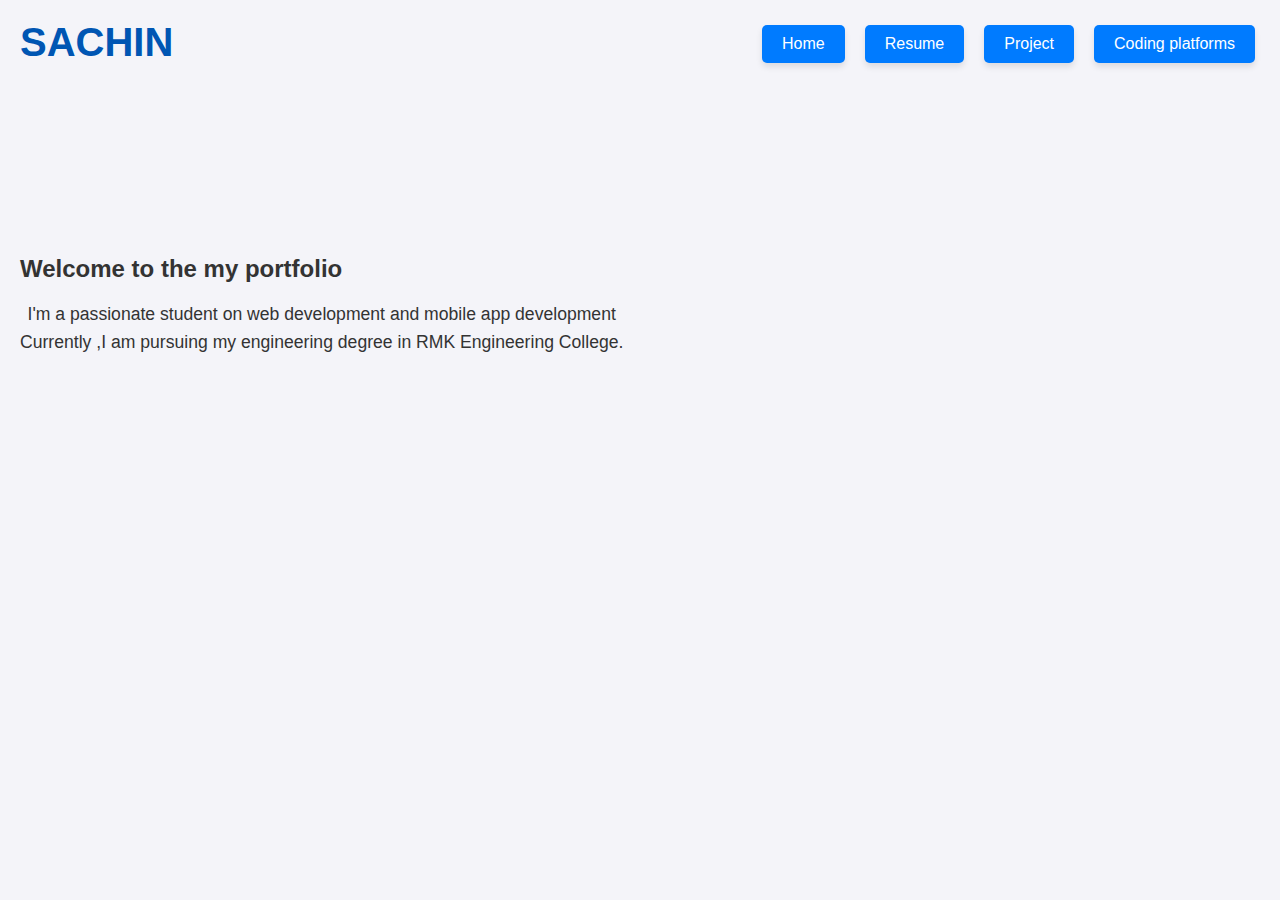
==== index.html @ fc420af5 "Initial commit" ====
<!DOCTYPE html>
<html>
<head>
    <title>Home</title>
    <link rel="stylesheet" href="style.css">
</head>
<body>
    <center>
        <h1 class="top-left-title">SACHIN</h1>
        <h2 class="left-paragraph"><strong>Welcome to the my portfolio</strong></h2>
        <p class="left-paragraph">I'm a passionate student on web development and mobile app development <br> Currently ,I am pursuing my engineering degree in RMK Engineering College.</p>
        <div class="top-right">
        <a href="index.html"><button>Home</button></a>
        <a href="Resume.html"><button>Resume</button></a>
        <a href="Project.html"><button>Project</button></a>
        <a href="Codingplatforms.html"><button>Coding platforms</button></a>
        </div>
        <!-- <p><a href="about.php">About</a></p> -->
    </center>
    
</html>
---- style.css ----
/* Global Styles */
body {
    font-family: Arial, sans-serif;
    margin: 0;
    padding: 0;
    background-color: #f4f4f9;
    color: #333;
    line-height: 1.6;
}

center {
    margin: 20px auto;
    text-align: center;
}

h1 {
    font-size: 2.5em;
    margin-bottom: 20px;
    color: #0056b3;
}

h1.top-left-title {
    position: absolute;
    top: 10px;
    left: 20px;
    margin: 0;
}

p {
    font-size: 1.1em;
    margin: 10px 0;
}

p.left-paragraph {
    position: absolute;
    left: 20px;
    margin: 0;
}
h2.left-paragraph {
    position: absolute;
    left: 20px;
    margin: 0;
}

p.left-paragraph:nth-child(2) {
    top: 250px;
}
h2.left-paragraph:nth-child(2) {
    top: 250px;
}

p.left-paragraph:nth-child(3) {
    top: 300px;
}


button {
    background-color: #007bff;
    color: white;
    border: none;
    border-radius: 5px;
    padding: 10px 20px;
    font-size: 1em;
    cursor: pointer;
    margin: 5px;
    transition: background-color 0.3s ease;
}

button:hover {
    background-color: #0056b3;
}

/* Links */
a {
    text-decoration: none;
    color: inherit;
}

a:hover {
    text-decoration: underline;
}

/* Navigation Buttons */
button {
    box-shadow: 0px 4px 6px rgba(0, 0, 0, 0.1);
}

/* Move Home Button to Top Left */
.top-left {
    position: absolute;
    top: 20px;
    left: 20px;
}

/* Move Buttons in Index.html to Top Right */
.top-right {
    position: absolute;
    top: 20px;
    right: 20px;
    display: flex;
    gap: 10px;
}

/* Page-specific Styles */
#Resume button {
    margin-top: 20px;
}

#CodingPlatforms button {
    margin-top: 10px;
}

/* Ensure responsiveness */
@media (max-width: 768px) {
    h1 {
        font-size: 2em;
    }

    h2 {
        font-size: 1.5em;
    }

    button {
        font-size: 0.9em;
        padding: 8px 16px;
    }
}
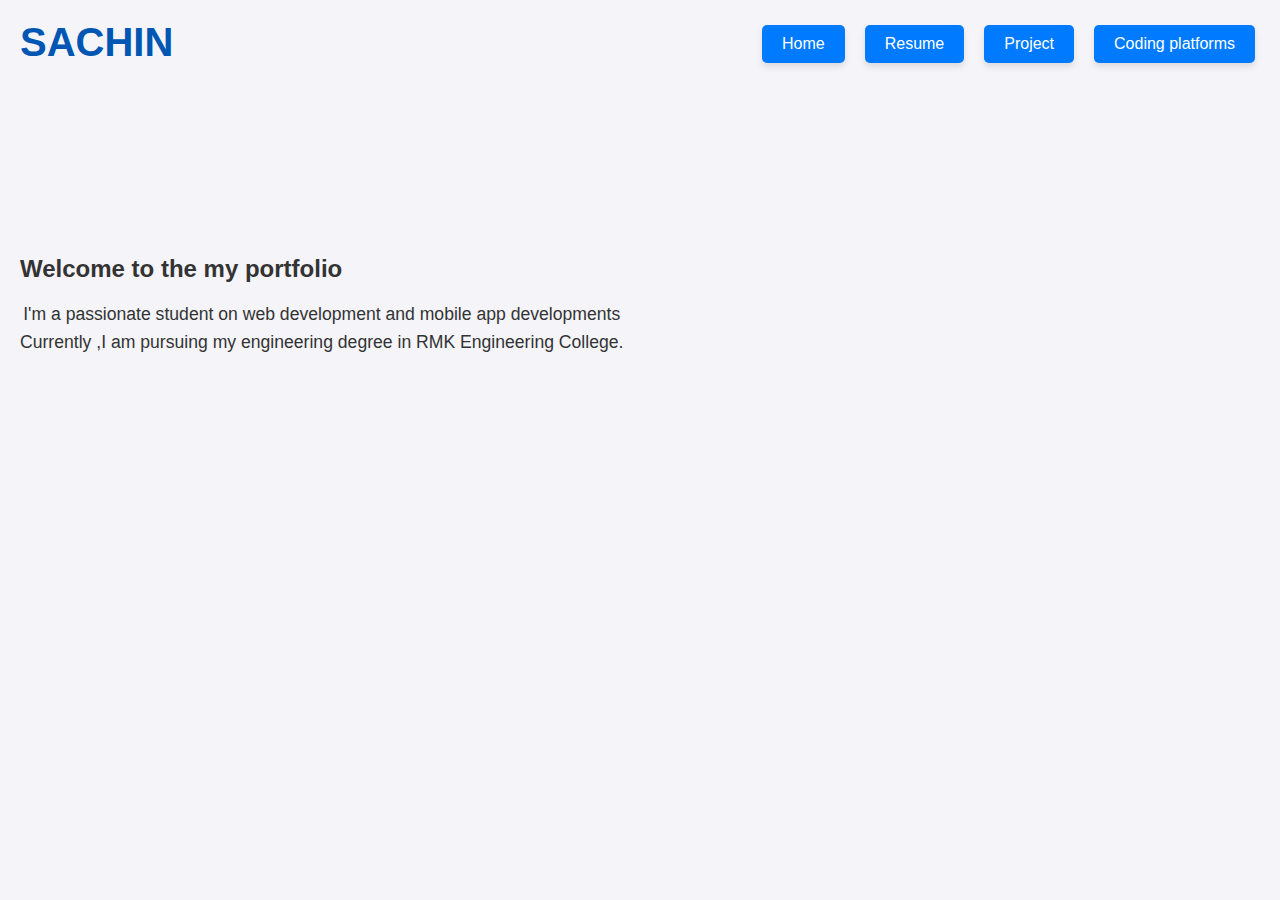
==== commit 7643c0e0: "small change" ====
--- a/index.html
+++ b/index.html
@@ -8,7 +8,7 @@
     <center>
         <h1 class="top-left-title">SACHIN</h1>
         <h2 class="left-paragraph"><strong>Welcome to the my portfolio</strong></h2>
-        <p class="left-paragraph">I'm a passionate student on web development and mobile app development <br> Currently ,I am pursuing my engineering degree in RMK Engineering College.</p>
+        <p class="left-paragraph">I'm a passionate student on web development and mobile app developments <br> Currently ,I am pursuing my engineering degree in RMK Engineering College.</p>
         <div class="top-right">
         <a href="index.html"><button>Home</button></a>
         <a href="Resume.html"><button>Resume</button></a>
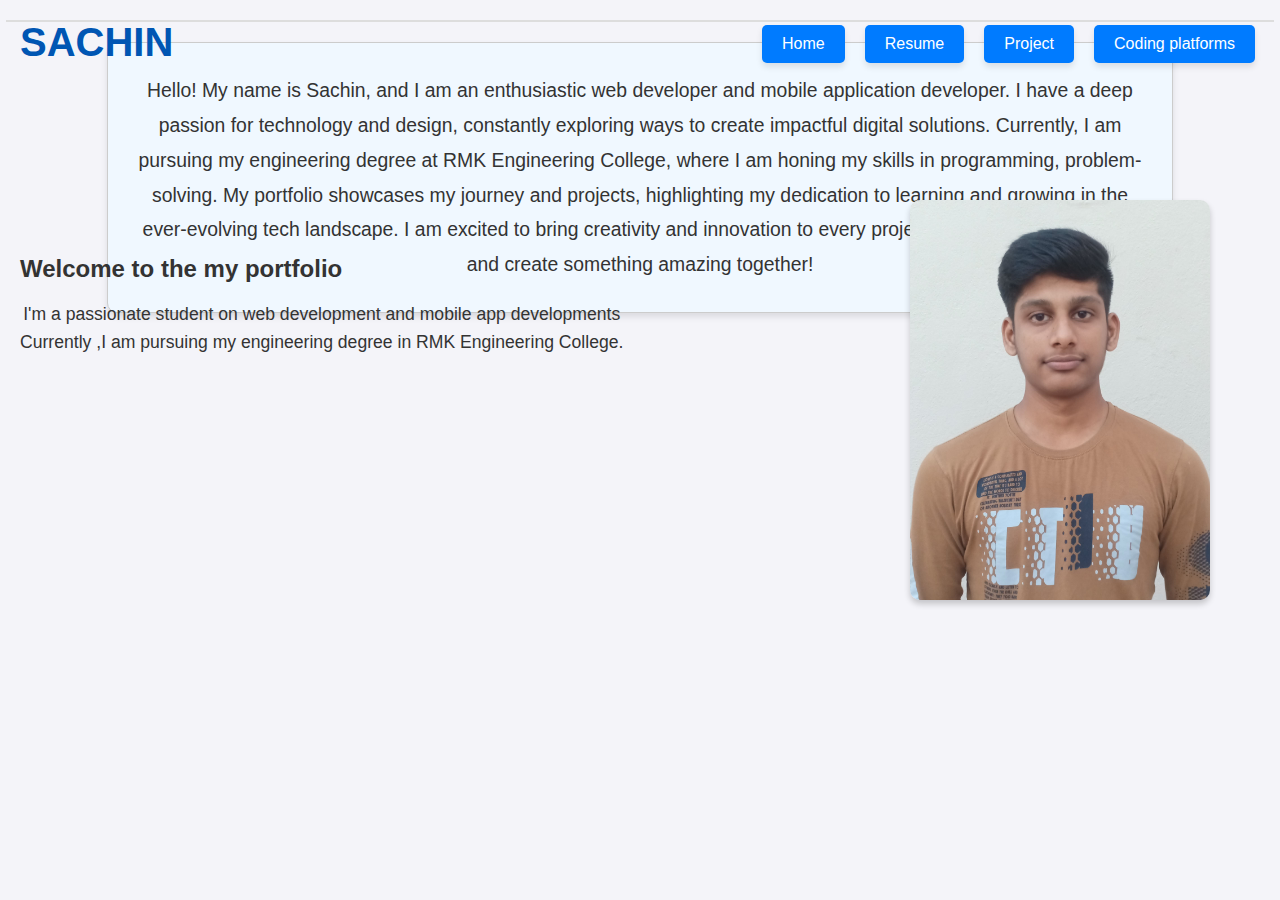
==== commit 3f5c1b82: "new change in index.html file" ====
--- a/index.html
+++ b/index.html
@@ -3,6 +3,8 @@
 <head>
     <title>Home</title>
     <link rel="stylesheet" href="style.css">
+    <link rel="stylesheet" href="https://fonts.googleapis.com/css?family=Roboto:300,400,500,700&display=swap" />
+    <link rel="stylesheet" href="https://fonts.googleapis.com/icon?family=Material+Icons" />
 </head>
 <body>
     <center>
@@ -15,6 +17,25 @@
         <a href="Project.html"><button>Project</button></a>
         <a href="Codingplatforms.html"><button>Coding platforms</button></a>
         </div>
+        <div class="image-container">
+            <img src="your-image.jpg" alt="My Portfolio Image" class="profile-image" />
+        </div>
+
+                <!-- Horizontal line for separation -->
+            
+                <hr class="divider-line">
+        
+                <!-- Box with content below the line -->
+                <div class="content-box">
+                    <p>
+                        Hello! My name is Sachin, and I am an enthusiastic web developer and mobile application developer. 
+                        I have a deep passion for technology and design, constantly exploring ways to create impactful digital solutions.
+                        Currently, I am pursuing my engineering degree at RMK Engineering College, where I am honing my skills in programming, 
+                        problem-solving. My portfolio showcases my journey and projects, highlighting my dedication 
+                        to learning and growing in the ever-evolving tech landscape. 
+                        I am excited to bring creativity and innovation to every project I work on. Let's connect and create something amazing together!
+                    </p>
+                </div>
         <!-- <p><a href="about.php">About</a></p> -->
     </center>
     
--- a/style.css
+++ b/style.css
@@ -125,3 +125,53 @@
         padding: 8px 16px;
     }
 }
+/* Styling for the image below the buttons */
+.image-container {
+    position: absolute;
+    top: 200px; /* Adjust based on your layout */
+    right: 70px; /* Align with the right buttons */
+    text-align: center;
+
+    /* margin-top: 20px; */
+    /* margin-bottom: 40px; //Adds space between image and line */
+    /* text-align: center; */
+}
+
+.profile-image {
+    width: 300px; /* Medium size */
+    height: auto;
+    border-radius: 10px; /* Add a subtle round edge */
+    box-shadow: 0px 4px 6px rgba(0, 0, 0, 0.2);
+}
+/* Horizontal line styling */
+.divider-line {
+    /* width: 99%; */
+    /* margin: 0 auto 40px auto; Ensures it's spaced below the image */
+
+    /* margin: 1000px auto;
+    border: none;
+    border-top: 2px solid #ddd; */
+
+
+    width: 99%;
+    margin: 0 auto 20px auto; /* Reduced space between line and content box */
+    border: none;
+    border-top: 2px solid #ddd;
+}
+
+/* Box styling for the content below the line */
+.content-box {
+    background-color: #f0f8ff; /* Light blue box */
+    border: 1px solid #ccc; /* Subtle border */
+    border-radius: 10px;
+    padding: 20px;
+    width: 80%;
+    margin: 20px auto;
+    box-shadow: 0px 4px 6px rgba(0, 0, 0, 0.1);
+    text-align: center;
+    line-height: 1.8;
+    font-size: 1.1em;
+    color: #333;
+}
+
+
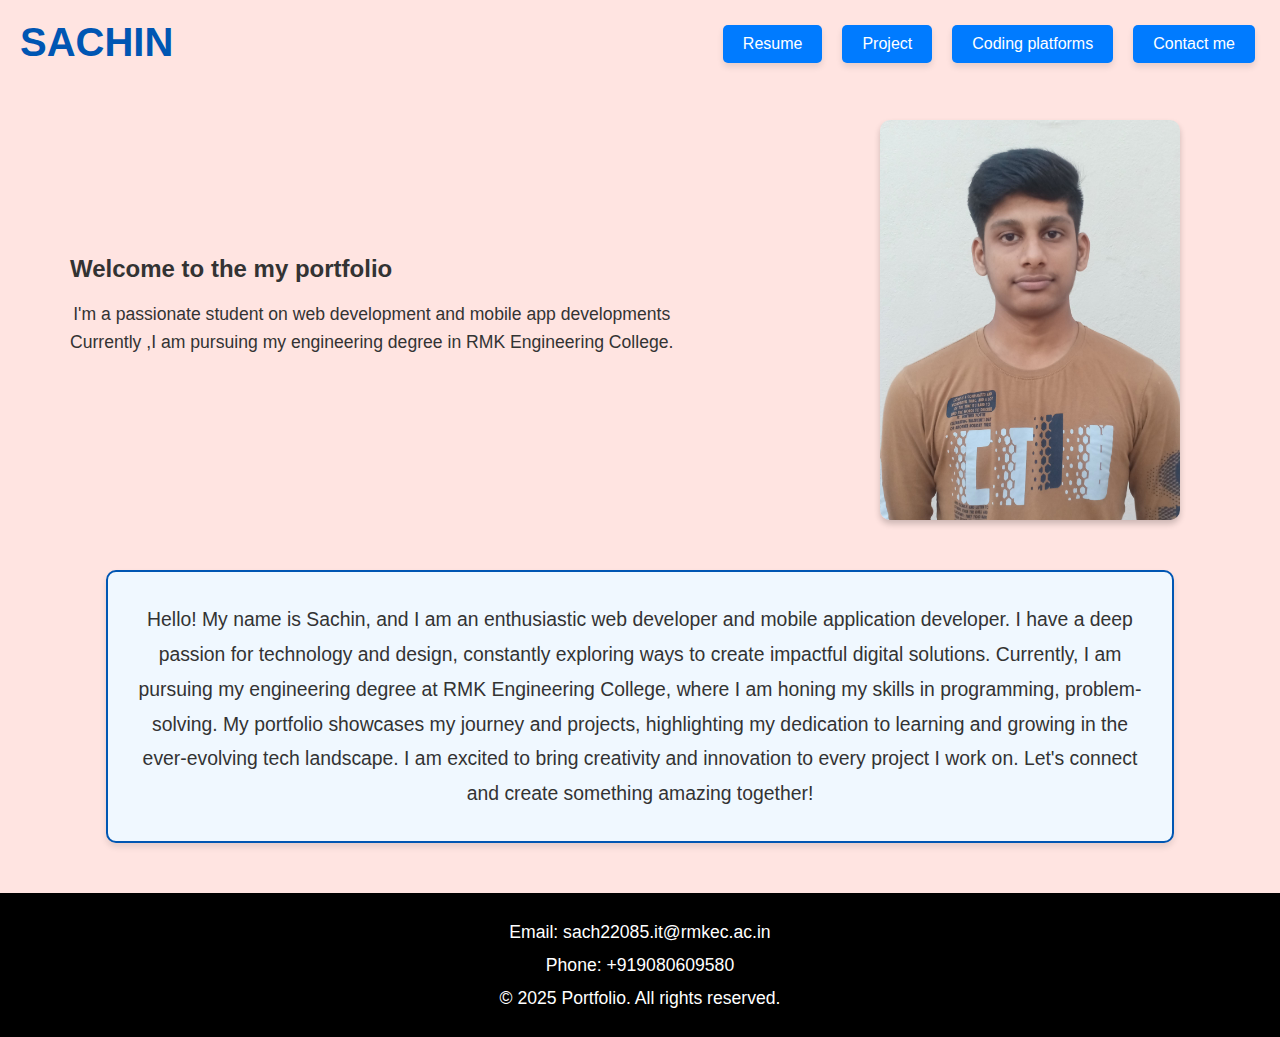
==== commit 384c1e1d: "I have finished the project" ====
--- a/index.html
+++ b/index.html
@@ -5,6 +5,11 @@
     <link rel="stylesheet" href="style.css">
     <link rel="stylesheet" href="https://fonts.googleapis.com/css?family=Roboto:300,400,500,700&display=swap" />
     <link rel="stylesheet" href="https://fonts.googleapis.com/icon?family=Material+Icons" />
+    <script>
+        function openpdf(){
+            window.open("https://drive.google.com/file/d/1cNeIAmrqTBhycYRcP-V_oYCC6y_AI-O3/view?usp=sharing","_blank");
+        }
+    </script>
 </head>
 <body>
     <center>
@@ -12,31 +17,39 @@
         <h2 class="left-paragraph"><strong>Welcome to the my portfolio</strong></h2>
         <p class="left-paragraph">I'm a passionate student on web development and mobile app developments <br> Currently ,I am pursuing my engineering degree in RMK Engineering College.</p>
         <div class="top-right">
-        <a href="index.html"><button>Home</button></a>
-        <a href="Resume.html"><button>Resume</button></a>
+        <!-- <a href="index.html"><button>Home</button></a> -->
+        <!-- <a href="Resume.html"><button>Resume</button></a> -->
+        <button onclick="openpdf()">Resume</button>
         <a href="Project.html"><button>Project</button></a>
         <a href="Codingplatforms.html"><button>Coding platforms</button></a>
+        <a href="Contactme.html"><button>Contact me</button></a>
         </div>
         <div class="image-container">
             <img src="your-image.jpg" alt="My Portfolio Image" class="profile-image" />
         </div>
 
-                <!-- Horizontal line for separation -->
-            
-                <hr class="divider-line">
-        
-                <!-- Box with content below the line -->
-                <div class="content-box">
-                    <p>
-                        Hello! My name is Sachin, and I am an enthusiastic web developer and mobile application developer. 
-                        I have a deep passion for technology and design, constantly exploring ways to create impactful digital solutions.
-                        Currently, I am pursuing my engineering degree at RMK Engineering College, where I am honing my skills in programming, 
-                        problem-solving. My portfolio showcases my journey and projects, highlighting my dedication 
-                        to learning and growing in the ever-evolving tech landscape. 
-                        I am excited to bring creativity and innovation to every project I work on. Let's connect and create something amazing together!
-                    </p>
-                </div>
+        <!-- Box with content below the line -->
+        <div class="content-box">
+            <p>
+                Hello! My name is Sachin, and I am an enthusiastic web developer and mobile application developer. 
+                I have a deep passion for technology and design, constantly exploring ways to create impactful digital solutions.
+                Currently, I am pursuing my engineering degree at RMK Engineering College, where I am honing my skills in programming, 
+                problem-solving. My portfolio showcases my journey and projects, highlighting my dedication 
+                to learning and growing in the ever-evolving tech landscape. 
+                I am excited to bring creativity and innovation to every project I work on. Let's connect and create something amazing together!
+            </p>
+        </div>
         <!-- <p><a href="about.php">About</a></p> -->
+
+        <!-- Footer Section -->
+        <footer class="footer">
+            <div class="footer-content">
+                <p>Email: sach22085.it@rmkec.ac.in</p>
+                <p>Phone: +919080609580</p>
+                <p>&copy; 2025 Portfolio. All rights reserved.</p>
+            </div>
+        </footer>
     </center>
     
+</body>
 </html>--- a/style.css
+++ b/style.css
@@ -3,7 +3,7 @@
     font-family: Arial, sans-serif;
     margin: 0;
     padding: 0;
-    background-color: #f4f4f9;
+    background-color: #ffe4e1; /* Light pink color */
     color: #333;
     line-height: 1.6;
 }
@@ -33,12 +33,12 @@
 
 p.left-paragraph {
     position: absolute;
-    left: 20px;
+    left: 70px;
     margin: 0;
 }
 h2.left-paragraph {
     position: absolute;
-    left: 20px;
+    left: 70px;
     margin: 0;
 }
 
@@ -128,13 +128,10 @@
 /* Styling for the image below the buttons */
 .image-container {
     position: absolute;
-    top: 200px; /* Adjust based on your layout */
-    right: 70px; /* Align with the right buttons */
-    text-align: center;
-
-    /* margin-top: 20px; */
-    /* margin-bottom: 40px; //Adds space between image and line */
-    /* text-align: center; */
+    top: 120px; /* Move the image a bit lower */
+    right: 100px; /* Move the image slightly to the left */
+    text-align: center;
+    margin-bottom: 300px;
 }
 
 .profile-image {
@@ -143,35 +140,117 @@
     border-radius: 10px; /* Add a subtle round edge */
     box-shadow: 0px 4px 6px rgba(0, 0, 0, 0.2);
 }
-/* Horizontal line styling */
-.divider-line {
-    /* width: 99%; */
-    /* margin: 0 auto 40px auto; Ensures it's spaced below the image */
-
-    /* margin: 1000px auto;
-    border: none;
-    border-top: 2px solid #ddd; */
-
-
-    width: 99%;
-    margin: 0 auto 20px auto; /* Reduced space between line and content box */
-    border: none;
-    border-top: 2px solid #ddd;
-}
-
-/* Box styling for the content below the line */
+/* Box styling for the content below the image */
 .content-box {
     background-color: #f0f8ff; /* Light blue box */
-    border: 1px solid #ccc; /* Subtle border */
+    border: 2px solid #0056b3; /* Thicker, darker blue border */
     border-radius: 10px;
     padding: 20px;
     width: 80%;
-    margin: 20px auto;
+    margin: 0 auto;
     box-shadow: 0px 4px 6px rgba(0, 0, 0, 0.1);
     text-align: center;
     line-height: 1.8;
     font-size: 1.1em;
     color: #333;
-}
-
-
+    position: relative;
+    top: 550px; /* Move the box a bit further down */
+}
+
+/* Adjust the position of the text content */
+.left-paragraph, .top-left-title {
+    position: relative;
+    margin: 20px 0;
+    top: 0;
+    left: 40px; /* Move the text slightly to the right */
+}
+
+/* Ensure responsiveness */
+@media (max-width: 768px) {
+    .content-box {
+        width: 90%;
+    }
+}
+
+/* Footer styling */
+.footer {
+    background-color: #000; /* Dark background color */
+    color: #fff; /* White text color */
+    padding: 20px 0;
+    text-align: center;
+    position: relative;
+    top: 600px; /* Adjust based on your layout */
+    width: 100%;
+}
+
+.footer-content p {
+    margin: 5px 0;
+}
+
+/* Project container styling */
+.project-container {
+    background-color: #f0f8ff; /* Light blue background */
+    border: 3px solid #0056b3; /* Thicker blue border */
+    border-radius: 10px;
+    padding: 20px;
+    width: 80%;
+    margin: 40px auto; /* Center the container with more margin */
+    box-shadow: 0px 4px 6px rgba(0, 0, 0, 0.1);
+    text-align: center;
+}
+
+/* Platform container styling */
+.platform-container {
+    background-color: #f0f8ff; /* Light blue background */
+    border: 3px solid #0056b3; /* Thicker blue border */
+    border-radius: 10px;
+    padding: 20px;
+    width: 80%;
+    margin: 20px auto; /* Center the container with more margin */
+    box-shadow: 0px 4px 6px rgba(0, 0, 0, 0.1);
+    text-align: center;
+}
+
+/* Contact form container styling */
+.contact-container {
+    background-color: #f0f8ff; /* Light blue background */
+    border: 3px solid #0056b3; /* Thicker blue border */
+    border-radius: 10px;
+    padding: 20px;
+    width: 60%; /* Reduce the width of the container */
+    margin: 40px auto; /* Center the container with more margin */
+    box-shadow: 0px 4px 6px rgba(0, 0, 0, 0.1);
+    text-align: left;
+}
+
+.contact-container label {
+    display: block;
+    margin: 10px 0 5px;
+}
+
+.contact-container input, .contact-container textarea {
+    width: 95%; /* Ensure consistent width with input fields */
+    padding: 10px;
+    margin-bottom: 10px;
+    border-radius: 5px;
+    border: 1px solid #ccc;
+}
+
+.contact-container button {
+    background-color: #007bff;
+    color: white;
+    border: none;
+    border-radius: 5px;
+    padding: 10px 20px;
+    font-size: 1em;
+    cursor: pointer;
+    transition: background-color 0.3s ease;
+    display: block; /* Make the button a block element */
+    margin: 0 auto; /* Center the button */
+}
+
+.contact-container button:hover {
+    background-color: #0056b3;
+}
+
+
